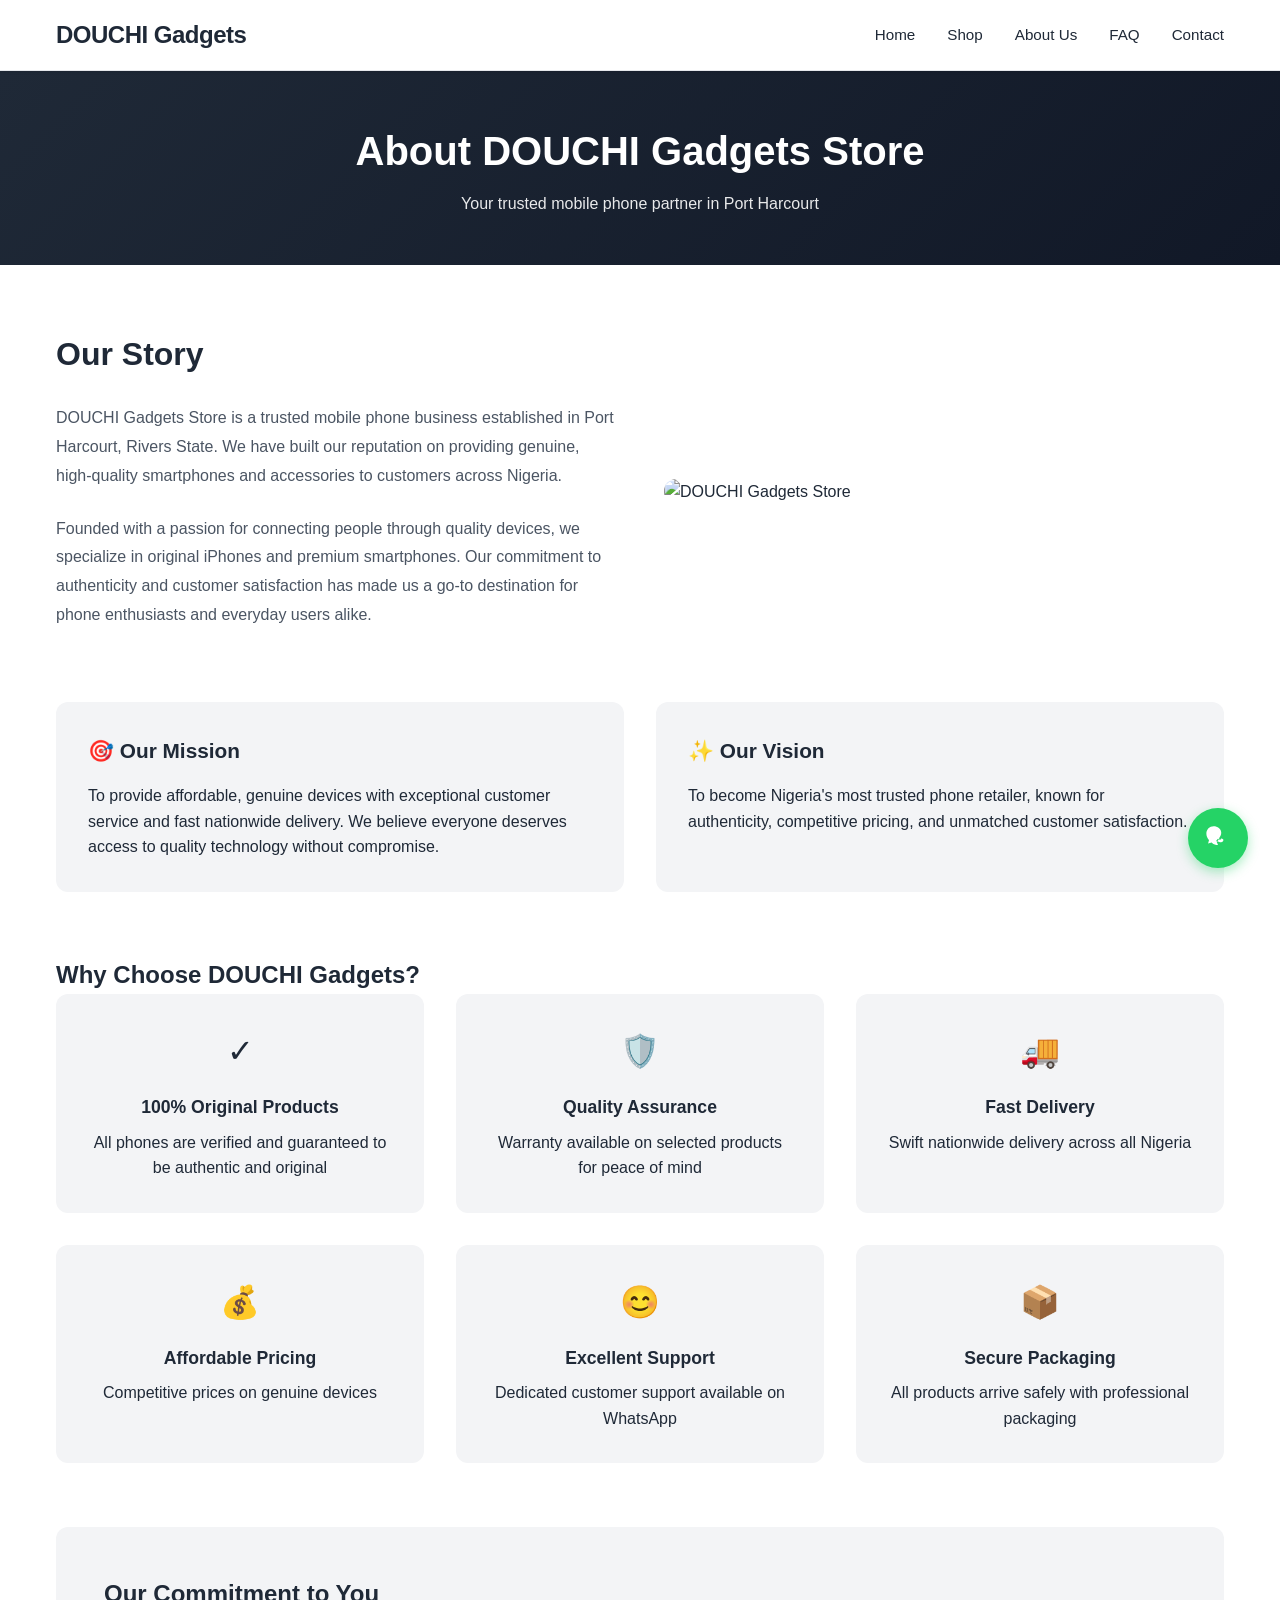
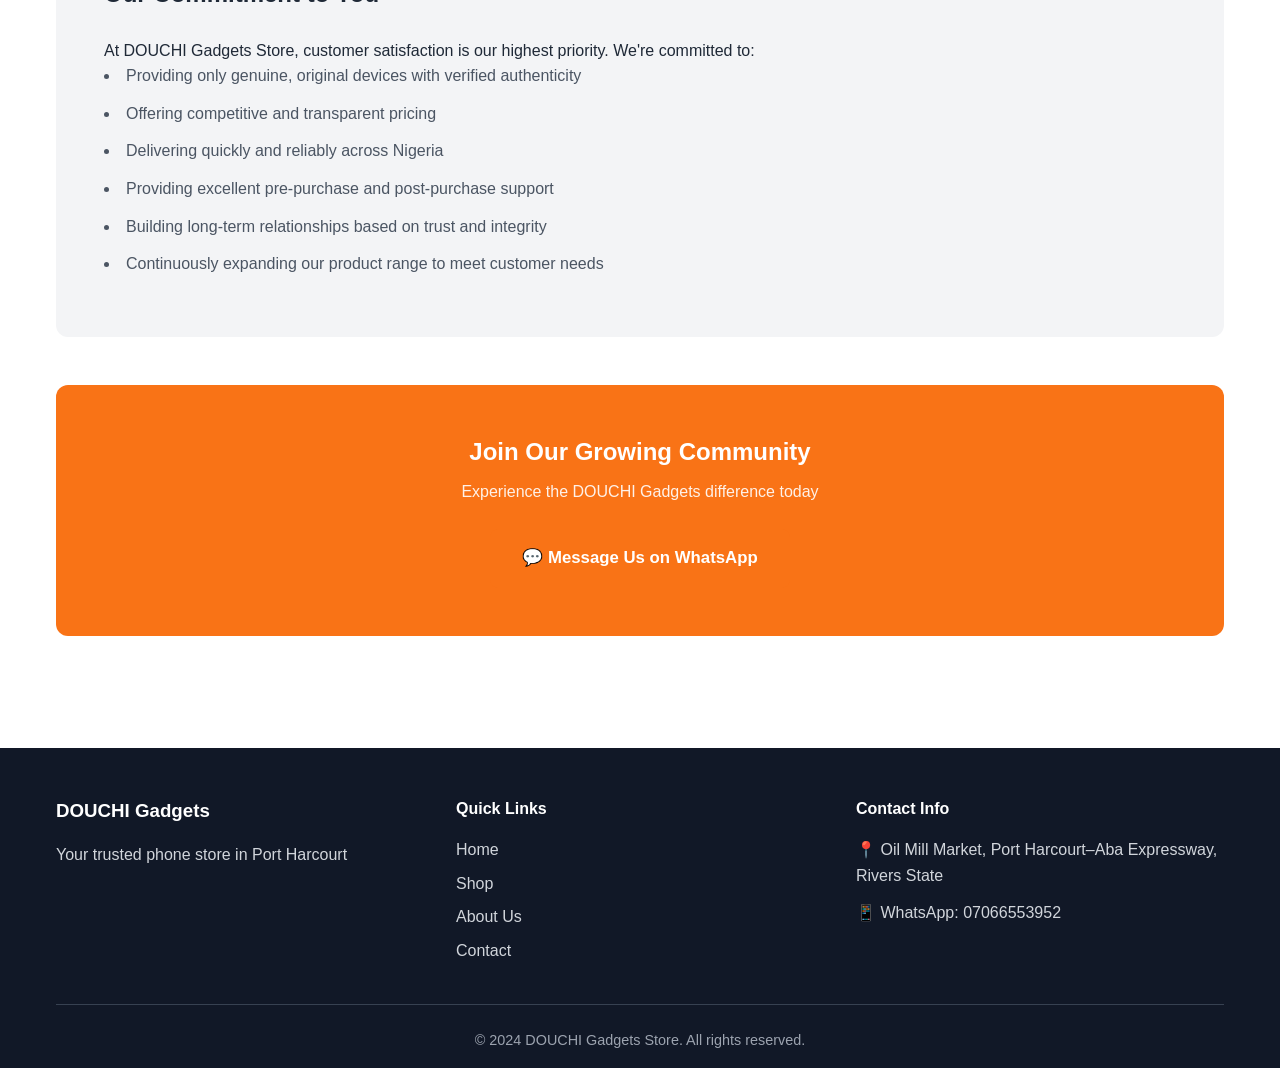
==== about.html @ dff9810b "commite for douchi" ====
<!DOCTYPE html>
<html lang="en">
<head>
    <meta charset="UTF-8">
    <meta name="viewport" content="width=device-width, initial-scale=1.0">
    <title>About Us - DOUCHI Gadgets Store</title>
    <link rel="stylesheet" href="styles.css">
</head>
<body>
    <!-- Navigation -->
    <nav class="navbar">
        <div class="nav-container">
            <div class="logo">
                <h1>DOUCHI Gadgets</h1>
            </div>
            <div class="nav-menu" id="navMenu">
                <a href="index.html" class="nav-link">Home</a>
                <a href="shop.html" class="nav-link">Shop</a>
                <a href="about.html" class="nav-link active">About Us</a>
                <a href="faq.html" class="nav-link">FAQ</a>
                <a href="contact.html" class="nav-link">Contact</a>
            </div>
            <div class="hamburger" id="hamburger">
                <span></span>
                <span></span>
                <span></span>
            </div>
        </div>
    </nav>

    <!-- Page Header -->
    <div class="page-header">
        <div class="container">
            <h1>About DOUCHI Gadgets Store</h1>
            <p>Your trusted mobile phone partner in Port Harcourt</p>
        </div>
    </div>

    <!-- About Content -->
    <section class="about-section">
        <div class="container">
            <div class="about-content">
                <div class="about-text">
                    <h2>Our Story</h2>
                    <p>
                        DOUCHI Gadgets Store is a trusted mobile phone business established in Port Harcourt, Rivers State. 
                        We have built our reputation on providing genuine, high-quality smartphones and accessories to customers 
                        across Nigeria.
                    </p>
                    <p>
                        Founded with a passion for connecting people through quality devices, we specialize in original iPhones 
                        and premium smartphones. Our commitment to authenticity and customer satisfaction has made us a go-to 
                        destination for phone enthusiasts and everyday users alike.
                    </p>
                </div>
                <div class="about-image">
                    <img src="https://via.placeholder.com/500x400?text=DOUCHI+Gadgets+Store" alt="DOUCHI Gadgets Store">
                </div>
            </div>

            <!-- Mission & Vision -->
            <div class="mission-vision">
                <div class="mission-card">
                    <h3>🎯 Our Mission</h3>
                    <p>
                        To provide affordable, genuine devices with exceptional customer service and fast nationwide delivery. 
                        We believe everyone deserves access to quality technology without compromise.
                    </p>
                </div>
                <div class="vision-card">
                    <h3>✨ Our Vision</h3>
                    <p>
                        To become Nigeria's most trusted phone retailer, known for authenticity, competitive pricing, 
                        and unmatched customer satisfaction.
                    </p>
                </div>
            </div>

            <!-- Why Choose Us -->
            <div class="why-choose">
                <h2>Why Choose DOUCHI Gadgets?</h2>
                <div class="benefits-grid">
                    <div class="benefit">
                        <div class="benefit-icon">✓</div>
                        <h4>100% Original Products</h4>
                        <p>All phones are verified and guaranteed to be authentic and original</p>
                    </div>
                    <div class="benefit">
                        <div class="benefit-icon">🛡️</div>
                        <h4>Quality Assurance</h4>
                        <p>Warranty available on selected products for peace of mind</p>
                    </div>
                    <div class="benefit">
                        <div class="benefit-icon">🚚</div>
                        <h4>Fast Delivery</h4>
                        <p>Swift nationwide delivery across all Nigeria</p>
                    </div>
                    <div class="benefit">
                        <div class="benefit-icon">💰</div>
                        <h4>Affordable Pricing</h4>
                        <p>Competitive prices on genuine devices</p>
                    </div>
                    <div class="benefit">
                        <div class="benefit-icon">😊</div>
                        <h4>Excellent Support</h4>
                        <p>Dedicated customer support available on WhatsApp</p>
                    </div>
                    <div class="benefit">
                        <div class="benefit-icon">📦</div>
                        <h4>Secure Packaging</h4>
                        <p>All products arrive safely with professional packaging</p>
                    </div>
                </div>
            </div>

            <!-- Our Commitment -->
            <div class="commitment">
                <h2>Our Commitment to You</h2>
                <div class="commitment-text">
                    <p>
                        At DOUCHI Gadgets Store, customer satisfaction is our highest priority. We're committed to:
                    </p>
                    <ul class="commitment-list">
                        <li>Providing only genuine, original devices with verified authenticity</li>
                        <li>Offering competitive and transparent pricing</li>
                        <li>Delivering quickly and reliably across Nigeria</li>
                        <li>Providing excellent pre-purchase and post-purchase support</li>
                        <li>Building long-term relationships based on trust and integrity</li>
                        <li>Continuously expanding our product range to meet customer needs</li>
                    </ul>
                </div>
            </div>

            <!-- Call to Action -->
            <div class="about-cta">
                <h2>Join Our Growing Community</h2>
                <p>Experience the DOUCHI Gadgets difference today</p>
                <a href="https://wa.me/2347066553952?text=Hi%20DOUCHI%20Gadgets!%20Tell%20me%20more%20about%20your%20services" target="_blank" class="btn btn-primary btn-large">
                    💬 Message Us on WhatsApp
                </a>
            </div>
        </div>
    </section>

    <!-- Floating WhatsApp Button -->
    <a href="https://wa.me/2347066553952?text=Hi%20DOUCHI%20Gadgets!%20How%20can%20I%20help?" target="_blank" class="whatsapp-float">
        <svg xmlns="http://www.w3.org/2000/svg" viewBox="0 0 24 24" fill="white" width="24" height="24">
            <path d="M17.6915026,13.4744748 C17.40159,13.3836466 16.0154946,12.6893066 15.7694514,12.5968889 C15.5275632,12.5068075 15.3510469,12.4620474 15.1694301,12.6915026 C14.9914808,12.9179986 14.5345989,13.4624821 14.3826885,13.6448053 C14.2232357,13.8296881 14.0659305,13.8526662 13.776744,13.7601892 C13.4842268,13.6660395 12.5438021,13.3241192 11.4380587,12.3616557 C10.5943067,11.5965253 9.98614022,10.6538819 9.83043867,10.3628976 C9.67901266,10.0746701 9.81911033,9.92734766 9.9098722,9.83532776 C10.0012031,9.7433277 10.1121877,9.57956703 10.2031153,9.42810032 C10.2936229,9.27558156 10.3487079,9.16450486 10.4584134,8.98232841 C10.568715,8.79815649 10.5129201,8.6461652 10.4218925,8.55201849 C10.3314847,8.45786957 9.72928481,7.06155164 9.47793812,6.47283167 C9.23512503,5.89928954 8.98679624,5.97989408 8.79951815,5.97113968 C8.61747768,5.96282084 8.43969466,5.96156255 8.26137605,5.96156255 C8.08398011,5.96156255 7.7903566,6.04308909 7.54862193,6.33210555 C7.30688725,6.62112206 6.68261842,7.31583853 6.68261842,8.71215646 C6.68261842,10.108474 7.57115482,11.4565515 7.66274522,11.6388885 C7.75433562,11.821226 9.26962848,14.484191 11.7278436,15.5028741 C13.5849442,16.2389577 14.3949321,16.2919188 15.3616606,16.1364944 C15.9546842,16.0392525 16.8859266,15.5471607 17.1379886,15.0039986 C17.3887268,14.4602462 17.3887268,14.0102797 17.297822,13.8995264 C17.2046835,13.7862381 17.0279852,13.7294852 16.7877031,13.6328491 L17.6915026,13.4744748 Z M12.0045219,19.0724406 C9.66826786,19.0724406 7.61028844,18.2877791 6.12054976,16.9267347 L5.7036984,16.5695012 L2.1047681,17.3922221 L3.00472407,14.0272909 L2.66273316,13.6283321 C1.18341358,11.9725917 0.370816853,9.80644394 0.370816853,7.47396945 C0.370816853,3.42702723 3.57433626,0.224607394 7.62127819,0.224607394 C9.56845893,0.224607394 11.4108605,0.902808899 12.849798,2.09787122 C14.2882382,3.29309689 15.238296,4.98394269 15.238296,6.85493198 C15.238296,10.9018821 12.0514771,14.1046309 8.00453872,14.1046309 C7.14972606,14.1046309 6.32149628,13.9430872 5.54576213,13.6356855 L5.16844526,13.4829631 L4.56607957,13.6669029 L3.00472407,14.0272909 L3.40158905,12.547611 L3.53201661,11.976365 L3.25077486,11.5872065 C2.65272581,10.7249766 2.31940057,9.66533155 2.31940057,8.54841934 C2.31940057,5.70594869 4.57915046,3.44620118 7.42161995,3.44620118 C9.25137832,3.44620118 10.9428821,4.28316872 11.966196,5.60896023 C12.9890099,6.93475187 13.5604326,8.66271321 13.5604326,10.4917589 C13.5604326,13.2546196 11.8387833,15.5343127 9.43935526,15.5343127 C8.59098975,15.5343127 7.79049298,15.2456433 7.14972606,14.7389984 L6.77241016,14.4753911 L6.17924916,14.5883762 L5.07717156,14.8160005 L5.50403142,13.3706704 L5.6344589,12.8584825 L5.34323148,12.4769916 C4.92886562,11.9232268 4.68525108,11.2107066 4.68525108,10.4404738 C4.68525108,8.63156151 6.12054976,7.1882485 7.92945819,7.1882485 C9.06773749,7.1882485 10.1268001,7.64254988 10.85336293,8.3691131 C11.5799258,9.09568593 12.0337662,10.1527869 12.0337662,11.2912145 C12.0337662,12.5395234 11.4571766,13.6269213 10.5505308,14.3071918 L10.1850227,14.5723003 L10.1850227,14.5723003 Z"/>
        </svg>
    </a>

    <!-- Footer -->
    <footer class="footer">
        <div class="container">
            <div class="footer-content">
                <div class="footer-section">
                    <h3>DOUCHI Gadgets</h3>
                    <p>Your trusted phone store in Port Harcourt</p>
                </div>
                <div class="footer-section">
                    <h4>Quick Links</h4>
                    <ul>
                        <li><a href="index.html">Home</a></li>
                        <li><a href="shop.html">Shop</a></li>
                        <li><a href="about.html">About Us</a></li>
                        <li><a href="contact.html">Contact</a></li>
                    </ul>
                </div>
                <div class="footer-section">
                    <h4>Contact Info</h4>
                    <p>📍 Oil Mill Market, Port Harcourt–Aba Expressway, Rivers State</p>
                    <p>📱 WhatsApp: <a href="https://wa.me/2347066553952" target="_blank">07066553952</a></p>
                </div>
            </div>
            <div class="footer-bottom">
                <p>&copy; 2024 DOUCHI Gadgets Store. All rights reserved.</p>
            </div>
        </div>
    </footer>

    <script src="script.js"></script>
</body>
</html>
---- styles.css ----
/* ==========================================
   DOUCHI Gadgets Store - Main Stylesheet
   ========================================== */

* {
    margin: 0;
    padding: 0;
    box-sizing: border-box;
}

:root {
    --primary-color: #1f2937;
    --secondary-color: #f97316;
    --accent-gold: #d4af37;
    --accent-blue: #2563eb;
    --white: #ffffff;
    --light-gray: #f3f4f6;
    --dark-gray: #111827;
    --border-color: #e5e7eb;
    --success: #10b981;
}

body {
    font-family: -apple-system, BlinkMacSystemFont, 'Segoe UI', 'Roboto', 'Helvetica', 'Arial', sans-serif;
    line-height: 1.6;
    color: var(--primary-color);
    background-color: var(--white);
}

html {
    scroll-behavior: smooth;
}

/* ==========================================
   CONTAINER & LAYOUT
   ========================================== */

.container {
    max-width: 1200px;
    margin: 0 auto;
    padding: 0 1rem;
}

/* ==========================================
   NAVIGATION
   ========================================== */

.navbar {
    background-color: var(--white);
    border-bottom: 1px solid var(--border-color);
    position: sticky;
    top: 0;
    z-index: 1000;
    box-shadow: 0 1px 3px rgba(0, 0, 0, 0.1);
}

.nav-container {
    display: flex;
    justify-content: space-between;
    align-items: center;
    padding: 1rem 1rem;
    max-width: 1200px;
    margin: 0 auto;
}

.logo h1 {
    font-size: 1.5rem;
    color: var(--primary-color);
    font-weight: 700;
    letter-spacing: -0.5px;
}

.nav-menu {
    display: flex;
    gap: 2rem;
    align-items: center;
}

.nav-link {
    text-decoration: none;
    color: var(--primary-color);
    font-weight: 500;
    font-size: 0.95rem;
    transition: color 0.3s ease;
    position: relative;
}

.nav-link:hover,
.nav-link.active {
    color: var(--secondary-color);
}

.nav-link.active::after {
    content: '';
    position: absolute;
    bottom: -8px;
    left: 0;
    width: 100%;
    height: 2px;
    background-color: var(--secondary-color);
}

.hamburger {
    display: none;
    flex-direction: column;
    cursor: pointer;
    gap: 5px;
}

.hamburger span {
    width: 25px;
    height: 3px;
    background-color: var(--primary-color);
    border-radius: 2px;
    transition: 0.3s;
}

/* ==========================================
   HERO SECTION
   ========================================== */

.hero {
    background: linear-gradient(135deg, var(--primary-color) 0%, var(--dark-gray) 100%);
    color: var(--white);
    padding: 6rem 1rem;
    text-align: center;
}

.hero-content {
    max-width: 800px;
    margin: 0 auto;
}

.hero-title {
    font-size: clamp(1.8rem, 5vw, 3rem);
    margin-bottom: 1rem;
    font-weight: 700;
    line-height: 1.2;
    letter-spacing: -0.5px;
}

.hero-subtitle {
    font-size: 1.1rem;
    margin-bottom: 2rem;
    opacity: 0.95;
    font-weight: 300;
}

.hero-buttons {
    display: flex;
    gap: 1rem;
    justify-content: center;
    flex-wrap: wrap;
}

/* ==========================================
   BUTTONS
   ========================================== */

.btn {
    display: inline-block;
    padding: 0.75rem 1.5rem;
    border-radius: 8px;
    text-decoration: none;
    font-weight: 600;
    font-size: 0.95rem;
    transition: all 0.3s ease;
    border: none;
    cursor: pointer;
    text-align: center;
    white-space: nowrap;
}

.btn-primary {
    background-color: var(--secondary-color);
    color: var(--white);
}

.btn-primary:hover {
    background-color: #ea580c;
    transform: translateY(-2px);
    box-shadow: 0 8px 16px rgba(249, 115, 22, 0.3);
}

.btn-secondary {
    background-color: var(--white);
    color: var(--secondary-color);
    border: 2px solid var(--secondary-color);
}

.btn-secondary:hover {
    background-color: var(--secondary-color);
    color: var(--white);
}

.btn-small {
    padding: 0.5rem 1rem;
    font-size: 0.85rem;
}

.btn-large {
    padding: 1rem 2rem;
    font-size: 1.05rem;
}

/* ==========================================
   SECTIONS
   ========================================== */

.featured-section,
.trust-section,
.about-section,
.shop-section,
.contact-section,
.faq-section {
    padding: 4rem 1rem;
}

.section-title {
    font-size: clamp(1.8rem, 4vw, 2.5rem);
    margin-bottom: 3rem;
    text-align: center;
    color: var(--primary-color);
    font-weight: 700;
}

/* ==========================================
   PRODUCTS GRID
   ========================================== */

.products-grid {
    display: grid;
    grid-template-columns: repeat(auto-fill, minmax(280px, 1fr));
    gap: 2rem;
    margin-bottom: 3rem;
}

.product-card {
    border: 1px solid var(--border-color);
    border-radius: 12px;
    overflow: hidden;
    transition: all 0.3s ease;
    background-color: var(--white);
}

.product-card:hover {
    box-shadow: 0 12px 24px rgba(0, 0, 0, 0.1);
    transform: translateY(-4px);
}

.product-image {
    width: 100%;
    height: 250px;
    overflow: hidden;
    background-color: var(--light-gray);
}

.product-image img {
    width: 100%;
    height: 100%;
    object-fit: cover;
    transition: transform 0.3s ease;
}

.product-card:hover .product-image img {
    transform: scale(1.05);
}

.product-info {
    padding: 1.5rem;
}

.product-info h3 {
    font-size: 1.1rem;
    margin-bottom: 0.5rem;
    color: var(--primary-color);
}

.product-price {
    font-size: 1.25rem;
    color: var(--secondary-color);
    font-weight: 700;
    margin-bottom: 1rem;
}

/* ==========================================
   TRUST SECTION
   ========================================== */

.trust-grid {
    display: grid;
    grid-template-columns: repeat(auto-fit, minmax(250px, 1fr));
    gap: 2rem;
}

.trust-card {
    text-align: center;
    padding: 2rem;
    border-radius: 12px;
    background-color: var(--light-gray);
    transition: all 0.3s ease;
}

.trust-card:hover {
    transform: translateY(-4px);
    box-shadow: 0 8px 16px rgba(0, 0, 0, 0.1);
}

.trust-icon {
    font-size: 2.5rem;
    margin-bottom: 1rem;
}

.trust-card h3 {
    font-size: 1.2rem;
    margin-bottom: 0.5rem;
    color: var(--primary-color);
}

.trust-card p {
    color: #6b7280;
    font-size: 0.95rem;
}

/* ==========================================
   CTA SECTION
   ========================================== */

.cta-section {
    background: linear-gradient(135deg, var(--secondary-color) 0%, #ea580c 100%);
    color: var(--white);
    padding: 4rem 1rem;
    text-align: center;
}

.cta-section h2 {
    font-size: clamp(1.5rem, 3vw, 2.2rem);
    margin-bottom: 1rem;
}

.cta-section p {
    font-size: 1.1rem;
    margin-bottom: 2rem;
    opacity: 0.95;
}

/* ==========================================
   PAGE HEADER
   ========================================== */

.page-header {
    background: linear-gradient(135deg, var(--primary-color) 0%, var(--dark-gray) 100%);
    color: var(--white);
    padding: 3rem 1rem;
    text-align: center;
}

.page-header h1 {
    font-size: clamp(1.8rem, 4vw, 2.5rem);
    margin-bottom: 0.5rem;
}

.page-header p {
    font-size: 1rem;
    opacity: 0.9;
}

/* ==========================================
   SHOP SECTION
   ========================================== */

.filter-container {
    display: flex;
    gap: 1rem;
    justify-content: center;
    margin-bottom: 3rem;
    flex-wrap: wrap;
}

.filter-btn {
    padding: 0.75rem 1.5rem;
    border: 2px solid var(--border-color);
    background-color: var(--white);
    color: var(--primary-color);
    border-radius: 8px;
    cursor: pointer;
    font-weight: 600;
    transition: all 0.3s ease;
}

.filter-btn:hover,
.filter-btn.active {
    background-color: var(--secondary-color);
    color: var(--white);
    border-color: var(--secondary-color);
}

.shop-cta {
    text-align: center;
    padding: 3rem 1rem;
    background-color: var(--light-gray);
    border-radius: 12px;
    margin-top: 3rem;
}

.shop-cta h2 {
    margin-bottom: 0.5rem;
}

.shop-cta p {
    margin-bottom: 1.5rem;
    color: #6b7280;
}

/* ==========================================
   ABOUT SECTION
   ========================================== */

.about-content {
    display: grid;
    grid-template-columns: 1fr 1fr;
    gap: 3rem;
    align-items: center;
    margin-bottom: 3rem;
}

.about-text h2 {
    font-size: 2rem;
    margin-bottom: 1.5rem;
    color: var(--primary-color);
}

.about-text p {
    margin-bottom: 1.5rem;
    line-height: 1.8;
    color: #4b5563;
}

.about-image {
    border-radius: 12px;
    overflow: hidden;
}

.about-image img {
    width: 100%;
    height: auto;
    display: block;
}

.mission-vision {
    display: grid;
    grid-template-columns: 1fr 1fr;
    gap: 2rem;
    margin: 3rem 0;
}

.mission-card,
.vision-card {
    padding: 2rem;
    border-radius: 12px;
    background-color: var(--light-gray);
}

.mission-card h3,
.vision-card h3 {
    font-size: 1.3rem;
    margin-bottom: 1rem;
    color: var(--primary-color);
}

.why-choose {
    margin: 4rem 0;
}

.benefits-grid {
    display: grid;
    grid-template-columns: repeat(auto-fit, minmax(280px, 1fr));
    gap: 2rem;
}

.benefit {
    padding: 2rem;
    background-color: var(--light-gray);
    border-radius: 12px;
    text-align: center;
}

.benefit-icon {
    font-size: 2rem;
    margin-bottom: 1rem;
}

.benefit h4 {
    font-size: 1.1rem;
    margin-bottom: 0.5rem;
    color: var(--primary-color);
}

.commitment {
    background-color: var(--light-gray);
    padding: 3rem;
    border-radius: 12px;
    margin: 3rem 0;
}

.commitment h2 {
    margin-bottom: 1.5rem;
    color: var(--primary-color);
}

.commitment-list {
    list-style-position: inside;
    color: #4b5563;
}

.commitment-list li {
    margin-bottom: 0.75rem;
}

.about-cta {
    text-align: center;
    padding: 3rem 1rem;
    background-color: var(--secondary-color);
    color: var(--white);
    border-radius: 12px;
    margin-top: 3rem;
}

.about-cta h2 {
    color: var(--white);
    margin-bottom: 0.5rem;
}

.about-cta p {
    color: rgba(255, 255, 255, 0.9);
    margin-bottom: 1.5rem;
}

/* ==========================================
   CONTACT SECTION
   ========================================== */

.contact-content {
    display: grid;
    grid-template-columns: 1fr 1fr;
    gap: 3rem;
    margin-bottom: 3rem;
}

.contact-info h2 {
    font-size: 1.8rem;
    margin-bottom: 1rem;
    color: var(--primary-color);
}

.contact-info > p {
    color: #6b7280;
    margin-bottom: 2rem;
}

.contact-methods {
    display: grid;
    gap: 2rem;
}

.contact-method {
    display: flex;
    gap: 1.5rem;
    padding: 1.5rem;
    background-color: var(--light-gray);
    border-radius: 12px;
}

.method-icon {
    font-size: 2rem;
    flex-shrink: 0;
}

.method-content h3 {
    margin-bottom: 0.5rem;
    color: var(--primary-color);
}

.method-content p {
    color: #6b7280;
    margin-bottom: 0.75rem;
}

.contact-form-container h2 {
    font-size: 1.8rem;
    margin-bottom: 1.5rem;
    color: var(--primary-color);
}

.contact-form {
    display: grid;
    gap: 1.5rem;
}

.form-group {
    display: flex;
    flex-direction: column;
}

.form-group label {
    margin-bottom: 0.5rem;
    font-weight: 600;
    color: var(--primary-color);
}

.form-group input,
.form-group textarea {
    padding: 0.75rem;
    border: 1px solid var(--border-color);
    border-radius: 8px;
    font-family: inherit;
    font-size: 1rem;
    transition: border-color 0.3s ease;
}

.form-group input:focus,
.form-group textarea:focus {
    outline: none;
    border-color: var(--secondary-color);
    box-shadow: 0 0 0 3px rgba(249, 115, 22, 0.1);
}

.form-note {
    margin-top: 1rem;
    color: #6b7280;
    font-size: 0.9rem;
}

.form-note a {
    color: var(--secondary-color);
    text-decoration: none;
    font-weight: 600;
}

.quick-contact {
    margin: 4rem 0;
}

.quick-contact h2 {
    margin-bottom: 2rem;
    text-align: center;
}

.quick-grid {
    display: grid;
    grid-template-columns: repeat(auto-fit, minmax(240px, 1fr));
    gap: 1.5rem;
}

.quick-card {
    display: block;
    padding: 2rem;
    background-color: var(--light-gray);
    border-radius: 12px;
    text-decoration: none;
    color: var(--primary-color);
    text-align: center;
    transition: all 0.3s ease;
    border: 2px solid transparent;
}

.quick-card:hover {
    border-color: var(--secondary-color);
    transform: translateY(-4px);
    box-shadow: 0 8px 16px rgba(0, 0, 0, 0.1);
}

.quick-icon {
    font-size: 2.5rem;
    margin-bottom: 1rem;
}

.quick-card h3 {
    margin-bottom: 0.5rem;
}

.quick-card p {
    color: #6b7280;
    font-size: 0.9rem;
}

.social-links {
    display: flex;
    gap: 1rem;
    margin-top: 1rem;
    flex-wrap: wrap;
}

.social-btn {
    padding: 0.5rem 1rem;
    background-color: var(--secondary-color);
    color: var(--white);
    border-radius: 6px;
    text-decoration: none;
    font-size: 0.85rem;
    transition: all 0.3s ease;
}

.social-btn:hover {
    background-color: #ea580c;
}

/* ==========================================
   FAQ SECTION
   ========================================== */

.faq-container {
    max-width: 800px;
    margin: 0 auto 3rem;
}

.faq-item {
    margin-bottom: 1.5rem;
    border: 1px solid var(--border-color);
    border-radius: 12px;
    overflow: hidden;
}

.faq-question {
    width: 100%;
    padding: 1.5rem;
    background-color: var(--light-gray);
    border: none;
    cursor: pointer;
    display: flex;
    justify-content: space-between;
    align-items: center;
    font-size: 1rem;
    font-weight: 600;
    color: var(--primary-color);
    transition: all 0.3s ease;
    text-align: left;
}

.faq-question:hover {
    background-color: #e5e7eb;
}

.faq-toggle {
    font-size: 1.5rem;
    transition: transform 0.3s ease;
}

.faq-item.active .faq-question {
    background-color: var(--secondary-color);
    color: var(--white);
}

.faq-item.active .faq-toggle {
    transform: rotate(45deg);
}

.faq-answer {
    padding: 1.5rem;
    background-color: var(--white);
    display: none;
    animation: slideDown 0.3s ease;
}

.faq-item.active .faq-answer {
    display: block;
}

@keyframes slideDown {
    from {
        opacity: 0;
        transform: translateY(-10px);
    }
    to {
        opacity: 1;
        transform: translateY(0);
    }
}

.faq-answer p {
    margin-bottom: 1rem;
    color: #4b5563;
    line-height: 1.8;
}

.faq-answer ol,
.faq-answer ul {
    color: #4b5563;
    line-height: 1.8;
}

.faq-answer a {
    color: var(--secondary-color);
    text-decoration: none;
    font-weight: 600;
}

.faq-answer a:hover {
    text-decoration: underline;
}

.faq-cta {
    text-align: center;
    padding: 3rem 1rem;
    background-color: var(--light-gray);
    border-radius: 12px;
}

.faq-cta h2 {
    margin-bottom: 0.5rem;
}

.faq-cta p {
    margin-bottom: 1.5rem;
    color: #6b7280;
}

/* ==========================================
   FLOATING WHATSAPP BUTTON
   ========================================== */

.whatsapp-float {
    position: fixed;
    bottom: 2rem;
    right: 2rem;
    width: 60px;
    height: 60px;
    background-color: #25d366;
    border-radius: 50%;
    display: flex;
    align-items: center;
    justify-content: center;
    box-shadow: 0 4px 12px rgba(37, 211, 102, 0.4);
    transition: all 0.3s ease;
    z-index: 999;
}

.whatsapp-float:hover {
    transform: scale(1.1);
    box-shadow: 0 6px 20px rgba(37, 211, 102, 0.5);
}

/* ==========================================
   FOOTER
   ========================================== */

.footer {
    background-color: var(--dark-gray);
    color: var(--white);
    padding: 3rem 1rem 1rem;
    margin-top: 3rem;
}

.footer-content {
    display: grid;
    grid-template-columns: repeat(auto-fit, minmax(250px, 1fr));
    gap: 2rem;
    margin-bottom: 2rem;
}

.footer-section h3,
.footer-section h4 {
    margin-bottom: 1rem;
    color: var(--white);
}

.footer-section p {
    color: #d1d5db;
    margin-bottom: 0.75rem;
}

.footer-section ul {
    list-style: none;
}

.footer-section ul li {
    margin-bottom: 0.5rem;
}

.footer-section a {
    color: #d1d5db;
    text-decoration: none;
    transition: color 0.3s ease;
}

.footer-section a:hover {
    color: var(--secondary-color);
}

.footer-bottom {
    border-top: 1px solid #374151;
    padding-top: 1.5rem;
    text-align: center;
    color: #9ca3af;
    font-size: 0.9rem;
}

/* ==========================================
   RESPONSIVE DESIGN
   ========================================== */

@media (max-width: 768px) {
    .hamburger {
        display: flex;
    }

    .nav-menu {
        position: absolute;
        left: -100%;
        top: 70px;
        flex-direction: column;
        background-color: var(--white);
        width: 100%;
        text-align: center;
        gap: 0;
        border-top: 1px solid var(--border-color);
        padding: 1rem 0;
        transition: 0.3s;
        box-shadow: 0 8px 16px rgba(0, 0, 0, 0.1);
    }

    .nav-menu.active {
        left: 0;
    }

    .nav-link {
        display: block;
        padding: 1rem;
        border-bottom: 1px solid var(--border-color);
    }

    .nav-link.active::after {
        display: none;
    }

    .nav-link.active {
        background-color: var(--light-gray);
    }

    .hero-buttons {
        flex-direction: column;
        gap: 1rem;
    }

    .btn {
        width: 100%;
    }

    .about-content,
    .mission-vision,
    .contact-content {
        grid-template-columns: 1fr;
    }

    .products-grid {
        grid-template-columns: repeat(auto-fill, minmax(200px, 1fr));
        gap: 1.5rem;
    }

    .featured-section,
    .trust-section,
    .about-section,
    .shop-section,
    .contact-section,
    .faq-section {
        padding: 2rem 1rem;
    }

    .section-title {
        font-size: 1.5rem;
        margin-bottom: 2rem;
    }

    .whatsapp-float {
        bottom: 1rem;
        right: 1rem;
        width: 50px;
        height: 50px;
    }

    .commitment {
        padding: 1.5rem;
    }

    .quick-grid {
        grid-template-columns: 1fr 1fr;
        gap: 1rem;
    }

    .quick-card {
        padding: 1.5rem;
    }

    .quick-icon {
        font-size: 2rem;
    }

    .contact-method {
        flex-direction: column;
        gap: 1rem;
    }
}

@media (max-width: 480px) {
    .logo h1 {
        font-size: 1.2rem;
    }

    .hero {
        padding: 3rem 1rem;
    }

    .hero-title {
        font-size: 1.5rem;
    }

    .hero-subtitle {
        font-size: 0.95rem;
    }

    .section-title {
        font-size: 1.3rem;
    }

    .products-grid {
        grid-template-columns: 1fr;
    }

    .product-card {
        border-radius: 8px;
    }

    .trust-grid {
        grid-template-columns: 1fr;
    }

    .trust-card {
        padding: 1.5rem;
    }

    .filter-container {
        gap: 0.5rem;
    }

    .filter-btn {
        padding: 0.5rem 1rem;
        font-size: 0.85rem;
    }

    .faq-question {
        padding: 1rem;
        font-size: 0.95rem;
    }

    .faq-answer {
        padding: 1rem;
    }

    .quick-grid {
        grid-template-columns: 1fr;
    }

    .footer-content {
        grid-template-columns: 1fr;
    }

    .btn-small {
        padding: 0.4rem 0.8rem;
        font-size: 0.8rem;
    }
}

/* ==========================================
   ANIMATIONS
   ========================================== */

@keyframes fadeIn {
    from {
        opacity: 0;
    }
    to {
        opacity: 1;
    }
}

.product-card {
    animation: fadeIn 0.5s ease;
}
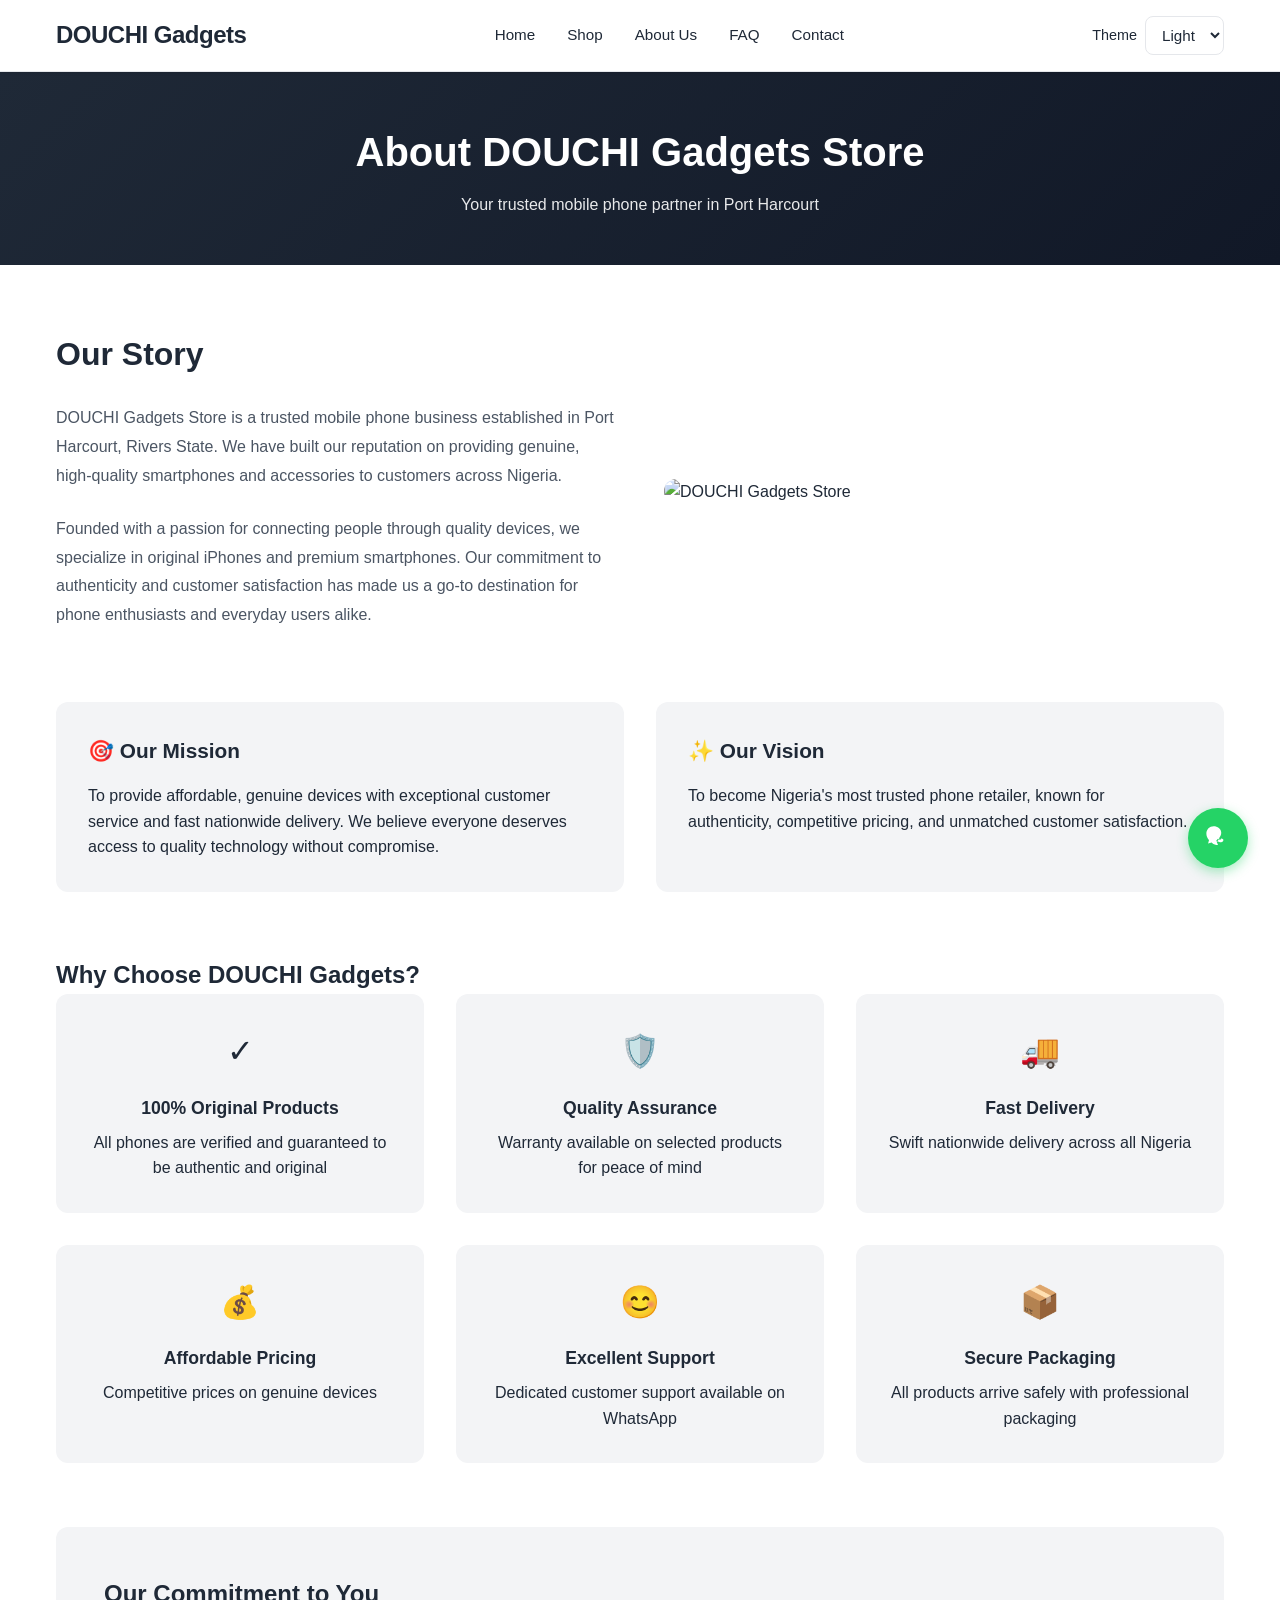
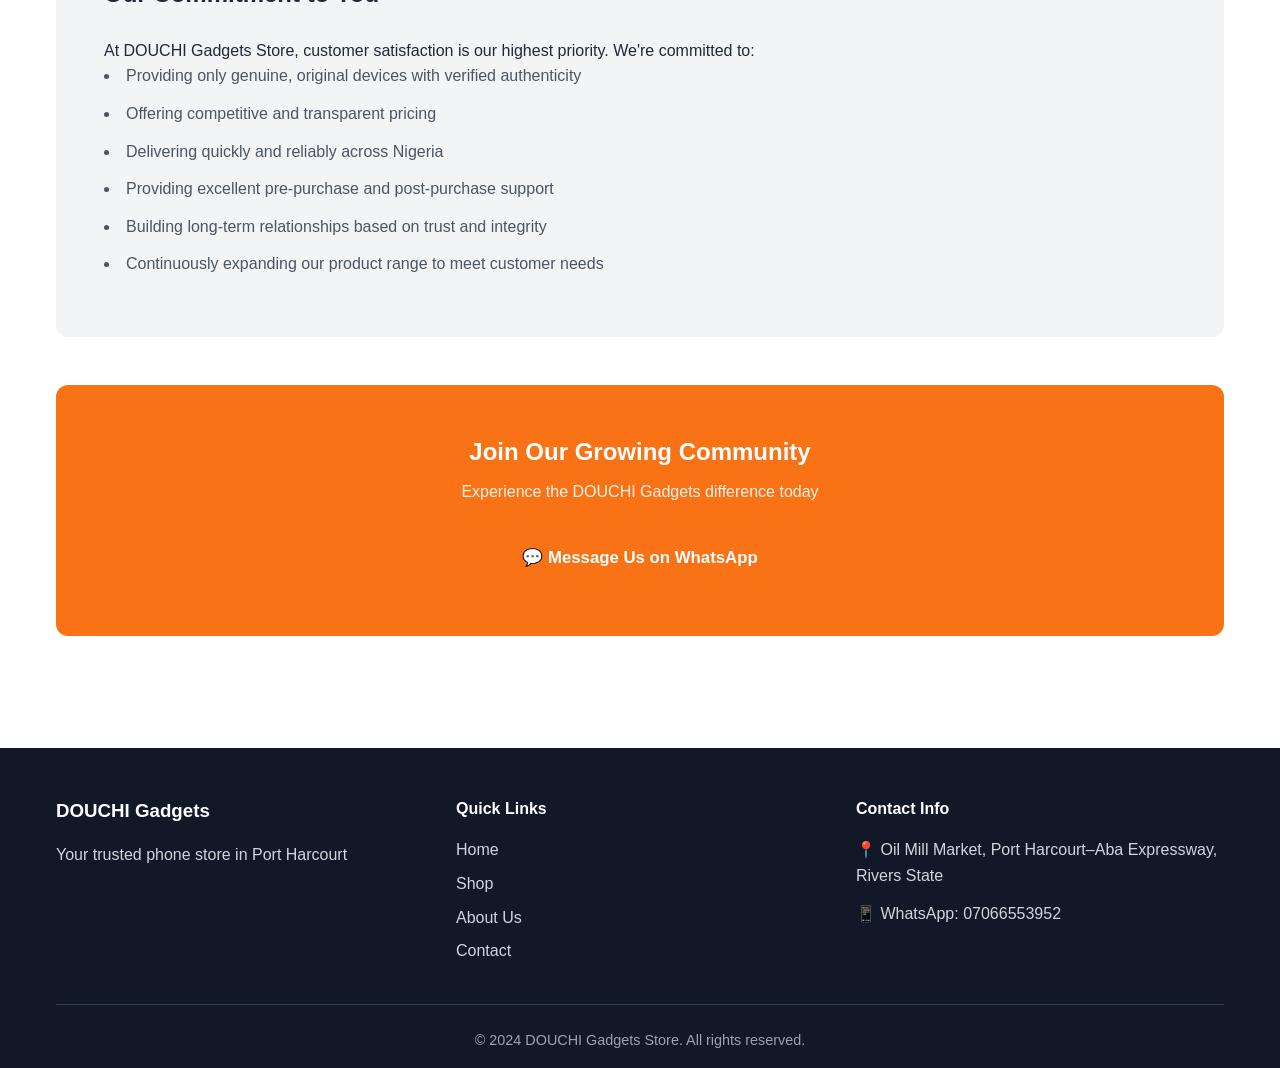
==== commit c8d7ef3c: "XR" ====
--- a/about.html
+++ b/about.html
@@ -19,6 +19,13 @@
                 <a href="about.html" class="nav-link active">About Us</a>
                 <a href="faq.html" class="nav-link">FAQ</a>
                 <a href="contact.html" class="nav-link">Contact</a>
+            </div>
+            <div class="theme-switcher">
+                <label for="themeSelect" class="theme-label">Theme</label>
+                <select id="themeSelect" class="theme-select">
+                    <option value="light">Light</option>
+                    <option value="dark">Dark</option>
+                </select>
             </div>
             <div class="hamburger" id="hamburger">
                 <span></span>
@@ -143,7 +150,7 @@
     </section>
 
     <!-- Floating WhatsApp Button -->
-    <a href="https://wa.me/2347066553952?text=Hi%20DOUCHI%20Gadgets!%20How%20can%20I%20help?" target="_blank" class="whatsapp-float">
+    <a href="https://wa.me/2347066553952?text=Hi%20DOUCHI%20Gadgets!%20How%20can%20I%20geta%20a%20phone?" target="_blank" class="whatsapp-float">
         <svg xmlns="http://www.w3.org/2000/svg" viewBox="0 0 24 24" fill="white" width="24" height="24">
             <path d="M17.6915026,13.4744748 C17.40159,13.3836466 16.0154946,12.6893066 15.7694514,12.5968889 C15.5275632,12.5068075 15.3510469,12.4620474 15.1694301,12.6915026 C14.9914808,12.9179986 14.5345989,13.4624821 14.3826885,13.6448053 C14.2232357,13.8296881 14.0659305,13.8526662 13.776744,13.7601892 C13.4842268,13.6660395 12.5438021,13.3241192 11.4380587,12.3616557 C10.5943067,11.5965253 9.98614022,10.6538819 9.83043867,10.3628976 C9.67901266,10.0746701 9.81911033,9.92734766 9.9098722,9.83532776 C10.0012031,9.7433277 10.1121877,9.57956703 10.2031153,9.42810032 C10.2936229,9.27558156 10.3487079,9.16450486 10.4584134,8.98232841 C10.568715,8.79815649 10.5129201,8.6461652 10.4218925,8.55201849 C10.3314847,8.45786957 9.72928481,7.06155164 9.47793812,6.47283167 C9.23512503,5.89928954 8.98679624,5.97989408 8.79951815,5.97113968 C8.61747768,5.96282084 8.43969466,5.96156255 8.26137605,5.96156255 C8.08398011,5.96156255 7.7903566,6.04308909 7.54862193,6.33210555 C7.30688725,6.62112206 6.68261842,7.31583853 6.68261842,8.71215646 C6.68261842,10.108474 7.57115482,11.4565515 7.66274522,11.6388885 C7.75433562,11.821226 9.26962848,14.484191 11.7278436,15.5028741 C13.5849442,16.2389577 14.3949321,16.2919188 15.3616606,16.1364944 C15.9546842,16.0392525 16.8859266,15.5471607 17.1379886,15.0039986 C17.3887268,14.4602462 17.3887268,14.0102797 17.297822,13.8995264 C17.2046835,13.7862381 17.0279852,13.7294852 16.7877031,13.6328491 L17.6915026,13.4744748 Z M12.0045219,19.0724406 C9.66826786,19.0724406 7.61028844,18.2877791 6.12054976,16.9267347 L5.7036984,16.5695012 L2.1047681,17.3922221 L3.00472407,14.0272909 L2.66273316,13.6283321 C1.18341358,11.9725917 0.370816853,9.80644394 0.370816853,7.47396945 C0.370816853,3.42702723 3.57433626,0.224607394 7.62127819,0.224607394 C9.56845893,0.224607394 11.4108605,0.902808899 12.849798,2.09787122 C14.2882382,3.29309689 15.238296,4.98394269 15.238296,6.85493198 C15.238296,10.9018821 12.0514771,14.1046309 8.00453872,14.1046309 C7.14972606,14.1046309 6.32149628,13.9430872 5.54576213,13.6356855 L5.16844526,13.4829631 L4.56607957,13.6669029 L3.00472407,14.0272909 L3.40158905,12.547611 L3.53201661,11.976365 L3.25077486,11.5872065 C2.65272581,10.7249766 2.31940057,9.66533155 2.31940057,8.54841934 C2.31940057,5.70594869 4.57915046,3.44620118 7.42161995,3.44620118 C9.25137832,3.44620118 10.9428821,4.28316872 11.966196,5.60896023 C12.9890099,6.93475187 13.5604326,8.66271321 13.5604326,10.4917589 C13.5604326,13.2546196 11.8387833,15.5343127 9.43935526,15.5343127 C8.59098975,15.5343127 7.79049298,15.2456433 7.14972606,14.7389984 L6.77241016,14.4753911 L6.17924916,14.5883762 L5.07717156,14.8160005 L5.50403142,13.3706704 L5.6344589,12.8584825 L5.34323148,12.4769916 C4.92886562,11.9232268 4.68525108,11.2107066 4.68525108,10.4404738 C4.68525108,8.63156151 6.12054976,7.1882485 7.92945819,7.1882485 C9.06773749,7.1882485 10.1268001,7.64254988 10.85336293,8.3691131 C11.5799258,9.09568593 12.0337662,10.1527869 12.0337662,11.2912145 C12.0337662,12.5395234 11.4571766,13.6269213 10.5505308,14.3071918 L10.1850227,14.5723003 L10.1850227,14.5723003 Z"/>
         </svg>
--- a/styles.css
+++ b/styles.css
@@ -20,6 +20,18 @@
     --success: #10b981;
 }
 
+body.dark-mode {
+    --primary-color: #f8fafc;
+    --secondary-color: #f97316;
+    --accent-gold: #d4af37;
+    --accent-blue: #60a5fa;
+    --white: #0f172a;
+    --light-gray: #1f2937;
+    --dark-gray: #0b1120;
+    --border-color: #374151;
+    --success: #22c55e;
+}
+
 body {
     font-family: -apple-system, BlinkMacSystemFont, 'Segoe UI', 'Roboto', 'Helvetica', 'Arial', sans-serif;
     line-height: 1.6;
@@ -61,6 +73,8 @@
     padding: 1rem 1rem;
     max-width: 1200px;
     margin: 0 auto;
+    flex-wrap: wrap;
+    gap: 1rem;
 }
 
 .logo h1 {
@@ -113,6 +127,27 @@
     background-color: var(--primary-color);
     border-radius: 2px;
     transition: 0.3s;
+}
+
+.theme-switcher {
+    display: flex;
+    align-items: center;
+    gap: 0.5rem;
+}
+
+.theme-label {
+    font-size: 0.9rem;
+    color: var(--primary-color);
+}
+
+.theme-select {
+    padding: 0.55rem 0.75rem;
+    border-radius: 8px;
+    border: 1px solid var(--border-color);
+    background-color: var(--white);
+    color: var(--primary-color);
+    font-size: 0.95rem;
+    cursor: pointer;
 }
 
 /* ==========================================
